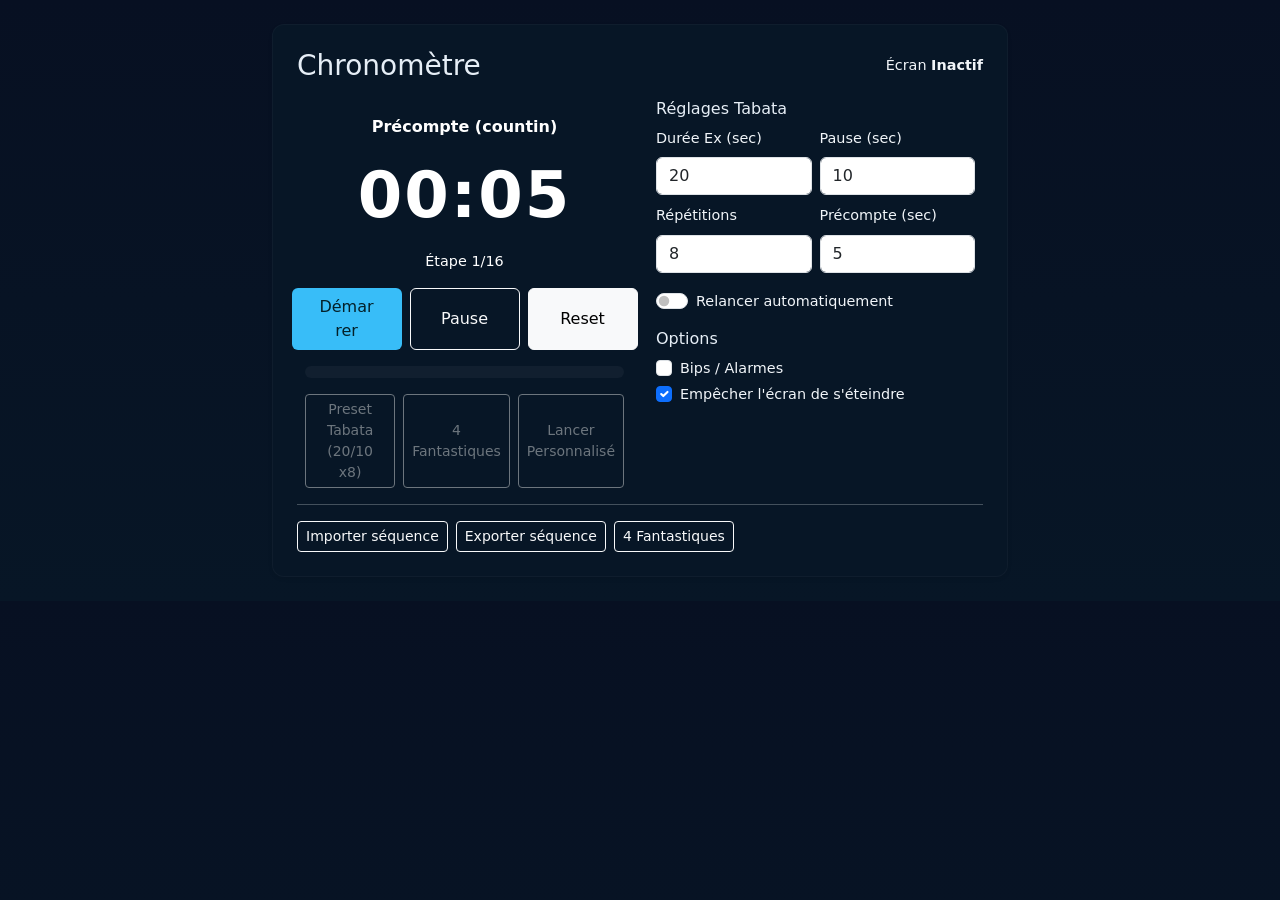
==== index.html @ edee006e "visuel 4 fantastiques - ajout d'un visuel pour le 4 fantastiques - changement bouton activé de base " ====
<!doctype html>
<html lang="fr">
<head>
  <meta charset="utf-8">
  <meta name="viewport" content="width=device-width, initial-scale=1">
  <title>Chronomètre</title>
  <link href="https://cdn.jsdelivr.net/npm/bootstrap@5.3.2/dist/css/bootstrap.min.css" rel="stylesheet">
  <style>
    /* Theme colors: increased contrast for accessibility */
    :root{
      --bg:#071022; /* page background */
      --card:#071626; /* card background (slightly lighter than page) */
      --accent:#38bdf8;
      --muted:#f1f5f9; /* very light muted color for high contrast */
      --text:#e6eef6;
      --border:rgba(255,255,255,0.08);
    }
    body{background:linear-gradient(180deg,#071022 0%,#071626 100%);color:var(--text);font-family:Inter,system-ui,"Segoe UI",Roboto,"Helvetica Neue",Arial}
    .card{background:var(--card);border:1px solid rgba(255,255,255,0.03);border-radius:12px}
    .big-time{font-weight:700;font-size:clamp(2.4rem,5vw,4rem);letter-spacing:2px}
    .sub{color:var(--muted)}
    .btn-accent{background:var(--accent);color:#042028}
    .progress{height:12px;border-radius:8px;background:rgba(255,255,255,0.04)}
    .stage-label{font-weight:700}
    .small-muted{font-size:.9rem;color:var(--muted)}
    .controls .form-control{background:transparent;color:inherit;border-color:var(--border)}
    .toggle-wake{cursor:pointer}
    footer{opacity:.75;font-size:.85rem}

    /* Responsiveness improvements */
    .controls{gap:.5rem}
    /* default button sizing (desktop) */
    .controls .btn{min-width:110px}
    /* Tablet: relax min-width so buttons don't overflow */
    @media (max-width:992px){
      .controls .btn{min-width:90px;padding-left:.5rem;padding-right:.5rem;font-size:.9rem}
      /* slightly smaller big time on tablets */
      .big-time{font-size:3rem}
      .card{padding:1rem}
    }
    @media (max-width:768px){
      /* slightly larger timer on small mobile devices for readability */
      .big-time{font-size:3.5rem}
      .controls{flex-wrap:wrap}
      .controls .btn{flex:1;min-width:0}
      .card{padding:1rem}
    }

    /* Add extra horizontal gap between the two main columns on larger screens */
    @media (min-width:992px){
      .columns-desktop-gap > .col-md-6 { padding-left: 1rem; padding-right: 1rem; }
      /* compensate outer container padding so visual spacing increases without shrinking columns */
      .columns-desktop-gap { margin-left: -0.5rem; margin-right: -0.5rem; }
    }

    /* Make bootstrap's text-muted lighten to match theme */
    .text-muted{color:var(--muted) !important}

  /* Ensure headings are bright on the dark background */
  h1,h2,h3,h4,h5,h6{ color:var(--text); }

  /* Make main display texts explicitly bright for readability */
  #stage, #timeDisplay, #roundInfo { color: #ffffff; }

    /* Small tweaks so input labels and lists are clearer */
    label.form-label{color:var(--muted)}
    ul.small-muted{color:var(--muted);margin-left:1rem}

    /* Add hover effect for control buttons */
    .controls .btn:hover {
      border: 2px solid var(--accent);
    }
  </style>
</head>
<body>
  <div class="container py-4">
    <div class="row justify-content-center">
      <div class="col-lg-8 col-md-10">
        <div class="card p-4 shadow-sm">
          <div class="d-flex justify-content-between align-items-center mb-3">
            <div>
              <h3 class="mb-0">Chronomètre</h3>
            </div>
            <div class="text-end">
              <div class="small-muted">Écran <span id="wakeStatus" class="fw-bold">Inactif</span></div>
            </div>
          </div>

          <div class="row g-3 columns-desktop-gap">
            <div class="col-md-6">
              <div class="text-center py-3">
                <div id="stage" class="stage-label mb-2">Prêt</div>
                <div id="timeDisplay" class="big-time">00:00</div>
                <div class="small-muted mt-2" id="roundInfo">Séquence: —</div>
              </div>

              <div class="d-flex gap-2 justify-content-center mb-3 controls">
                <button id="startBtn" class="btn btn-accent px-4">Démarrer</button>
                <button id="pauseBtn" class="btn btn-outline-light px-3">Pause</button>
                <button id="resetBtn" class="btn btn-light px-3">Reset</button>
              </div>

              <div class="mb-3">
                <div class="progress mb-2"><div id="progressBar" class="progress-bar" role="progressbar" style="width:0%"></div></div>
                <!-- <div class="d-flex justify-content-between small-muted"><div id="progressLeft">—</div><div id="progressRight">—</div></div> -->
              </div>

              <div class="d-flex gap-2 justify-content-center">
                <button id="presetTabata" class="btn btn-outline-secondary btn-sm">Preset Tabata (20/10 x8)</button>
                <button id="preset4F" class="btn btn-outline-secondary btn-sm">4 Fantastiques</button>
                <button id="customSave" class="btn btn-outline-secondary btn-sm">Lancer Personnalisé</button>
              </div>
            </div>

            <div class="col-md-6">
              <div class="mb-3">
                <h6 class="mb-2">Réglages Tabata</h6>
                <div class="row g-2">
                  <div class="col-6">
                    <label class="form-label small-muted">Durée Ex (sec)</label>
                    <input id="tabataWork" type="number" class="form-control" value="20" min="1">
                  </div>
                  <div class="col-6">
                    <label class="form-label small-muted">Pause (sec)</label>
                    <input id="tabataRest" type="number" class="form-control" value="10" min="0">
                  </div>
                  <div class="col-6">
                    <label class="form-label small-muted">Répétitions</label>
                    <input id="tabataRounds" type="number" class="form-control" value="8" min="1">
                  </div>
                  <div class="col-6">
                    <label class="form-label small-muted">Précompte (sec)</label>
                    <input id="countIn" type="number" class="form-control" value="5" min="0">
                  </div>
                </div>
              </div>

              <div class="mb-3">
                <div class="form-check form-switch mb-2">
                  <input class="form-check-input" type="checkbox" id="loop4f">
                  <label class="form-check-label small-muted" for="loop4f">Relancer automatiquement</label>
                </div>
                <!-- <div class="small-muted">Volume alerte</div>
                <input id="volume" type="range" min="0" max="1" step="0.05" value="0.6" class="form-range"> -->
              </div>

              <div class="mb-3">
                <h6 class="mb-2">Options</h6>
                <div class="form-check">
                  <input class="form-check-input" type="checkbox" id="soundOn">
                  <label class="form-check-label small-muted" for="soundOn">Bips / Alarmes</label>
                </div>
                <div class="form-check">
                  <input class="form-check-input" type="checkbox" id="wakeLockToggle" checked>
                  <label class="form-check-label small-muted" for="wakeLockToggle">Empêcher l'écran de s'éteindre</label>
                </div>
              </div>

            </div>
          </div>

          <hr class="border-light opacity-10">
          <div class="d-flex justify-content-between align-items-center">
            <!-- <div class="small-muted">Designed for sport — sobre & efficace</div> -->
            <div class="d-flex gap-2">
              <button id="importBtn" class="btn btn-sm btn-outline-light">Importer séquence</button>
              <input id="importFile" type="file" accept="application/json" style="display:none">
              <button id="exportBtn" class="btn btn-sm btn-outline-light">Exporter séquence</button>
              <button id="navigateBtn" class="btn btn-sm btn-outline-light">4 Fantastiques</button>
            </div>
          </div>
        </div>

      </div>
    </div>
  </div>

  <audio id="beep"></audio>

  <script>
    // --- Utils ---
    const fmt = (s)=>{ const m=Math.floor(s/60); const sec=s%60; return `${String(m).padStart(2,'0')}:${String(sec).padStart(2,'0')}` }

    // --- Elements ---
    const timeDisplay=document.getElementById('timeDisplay');
    const stageEl=document.getElementById('stage');
    const progressBar=document.getElementById('progressBar');
    const progressLeft=document.getElementById('progressLeft');
    const progressRight=document.getElementById('progressRight');
    const roundInfo=document.getElementById('roundInfo');

    const startBtn=document.getElementById('startBtn');
    const pauseBtn=document.getElementById('pauseBtn');
    const resetBtn=document.getElementById('resetBtn');
    const presetTabata=document.getElementById('presetTabata');
    const preset4F=document.getElementById('preset4F');
    const customSave=document.getElementById('customSave');

    const tabataWork=document.getElementById('tabataWork');
    const tabataRest=document.getElementById('tabataRest');
    const tabataRounds=document.getElementById('tabataRounds');
    const countIn=document.getElementById('countIn');
    const loop4f=document.getElementById('loop4f');
    const soundOn=document.getElementById('soundOn');
    const wakeLockToggle=document.getElementById('wakeLockToggle');
    const wakeStatus=document.getElementById('wakeStatus');
    const volume=document.getElementById('volume');
    const exportBtn=document.getElementById('exportBtn');

    const beepEl=document.getElementById('beep');
    beepEl.src = "[data-uri]"; // tiny silent placeholder

    // --- State ---
    let seq = []; // array of {label,duration, type:'work'|'rest'| 'pause'}
    let idx = 0;
    let remaining = 0;
    let running=false;
    let intervalId=null;
    let totalTime=0;
  let elapsed=0;
  let started=false; // becomes true after first start, false after reset/finish

    // Persistence for page reloads
    const STORAGE_KEY = 'chronoState_v1';

    function saveState(){
      try{
        const toSave = { seq, idx, remaining, elapsed, running, started, totalTime, savedAt: Date.now() };
        localStorage.setItem(STORAGE_KEY, JSON.stringify(toSave));
      }catch(e){ console.warn('saveState failed',e); }
    }

    function clearSavedState(){ try{ localStorage.removeItem(STORAGE_KEY); }catch(e){} }

    function restoreState(){
      try{
        const raw = localStorage.getItem(STORAGE_KEY);
        if(!raw) return false;
        const s = JSON.parse(raw);
        if(!s || !Array.isArray(s.seq) || s.seq.length===0) return false;
        seq = s.seq;
        idx = typeof s.idx === 'number' ? s.idx : 0;
        remaining = typeof s.remaining === 'number' ? s.remaining : (seq[0]?seq[0].duration:0);
        elapsed = typeof s.elapsed === 'number' ? s.elapsed : 0;
        totalTime = typeof s.totalTime === 'number' ? s.totalTime : seq.reduce((a,b)=>a+b.duration,0);
        running = !!s.running;
        started = !!s.started;
        updateUI();
        updateControls();
        if(running){
          if(intervalId) clearInterval(intervalId);
          intervalId = setInterval(tick,1000);
          if(wakeLockToggle.checked) requestWake();
        }
        return true;
      }catch(e){ console.warn('restoreState failed',e); return false; }
    }

    // ensure we save before the page unloads
    window.addEventListener('beforeunload', ()=>{ saveState(); });

    // update control button visibility
    function updateControls(){
      const startBtnEl = document.getElementById('startBtn');
      const pauseBtnEl = document.getElementById('pauseBtn');
      const resetBtnEl = document.getElementById('resetBtn');
      if(running){
        // when running show only Pause
        startBtnEl.style.display='none';
        resetBtnEl.style.display='none';
        pauseBtnEl.style.display='inline-block';
        // running -> pause is a neutral outline button
        pauseBtnEl.className = 'btn btn-outline-light px-3';
        pauseBtnEl.textContent = 'Pause';
      } else if(started){
        // paused state (sequence was started) -> show Resume (pauseBtn) and Reset
        startBtnEl.style.display='none';
        resetBtnEl.style.display='inline-block';
        pauseBtnEl.style.display='inline-block';
        // paused -> make the 'Reprendre' button stand out in accent color
        pauseBtnEl.className = 'btn btn-accent px-3';
        pauseBtnEl.textContent = 'Reprendre';
      } else {
        // initial / after reset / finished: show Start only
        startBtnEl.style.display='inline-block';
        resetBtnEl.style.display='none';
        pauseBtnEl.style.display='none';
        pauseBtnEl.textContent = 'Pause';
      }
    }

    // Wake lock state
    let wakeLock = null;
    async function requestWake(){
      try{
        if('wakeLock' in navigator){
          wakeLock = await navigator.wakeLock.request('screen');
          wakeStatus.textContent='Actif';
          wakeLock.addEventListener('release', ()=>{ wakeStatus.textContent='Relâché' });
        } else {
          wakeStatus.textContent='Non supporté';
        }
      }catch(e){ console.warn('WakeLock refused',e); wakeStatus.textContent='Erreur'; }
    }
    async function releaseWake(){ if(wakeLock){ try{ await wakeLock.release(); }catch(e){} wakeLock=null; wakeStatus.textContent='Inactif'; }}

    // Build preset functions
    function buildTabata(){
      const w = Math.max(1,Math.floor(Number(tabataWork.value)||20));
      const r = Math.max(0,Math.floor(Number(tabataRest.value)||10));
      const rounds = Math.max(1,Math.floor(Number(tabataRounds.value)||8));
      const ci = Math.max(0,Math.floor(Number(countIn.value)||5));
      const s=[];
      if(ci>0) s.push({label:'Précompte',duration:ci,type:'countin'});
      for(let i=1;i<=rounds;i++){
        s.push({label:`Exercice ${i}`,duration:w,type:'work'});
        if(i<rounds && r>0) s.push({label:`Pause ${i}`,duration:r,type:'rest'});
      }
      return s;
    }

    function build4Fantastiques(){
      // fixed sequence
      return [
        {label:'Ex 1',duration:30,type:'work'},
        {label:'Pause 1',duration:10,type:'rest'},
        {label:'Ex 2',duration:60,type:'work'},
        {label:'Pause 2',duration:10,type:'rest'},
        {label:'Ex 3',duration:90,type:'work'},
        {label:'Pause 3',duration:10,type:'rest'},
        {label:'Ex 4',duration:120,type:'work'}
      ];
    }

  function loadSequence(s){ seq = s; idx=0; elapsed=0; totalTime = seq.reduce((a,b)=>a+b.duration,0); remaining = seq[0]?seq[0].duration:0; updateUI(); saveState(); }



    function updateUI(){
      const current = seq[idx];
      if(!current){ stageEl.textContent='Prêt'; timeDisplay.textContent='00:00'; progressBar.style.width='0%'; roundInfo.textContent='Séquence: —'; progressLeft.textContent='—'; progressRight.textContent='—'; return }
      stageEl.textContent = `${current.label} (${current.type})`;
      timeDisplay.textContent = fmt(remaining);
      roundInfo.textContent = `Étape ${idx+1}/${seq.length}`;
      const pct = Math.min(100, (elapsed/totalTime)*100 || 0);
      progressBar.style.width = pct+'%';
      progressLeft.textContent = fmt(Math.max(0,totalTime-elapsed-remaining));
      progressRight.textContent = fmt(totalTime-elapsed);
    }

    function tick(){
      if(!running) return;
      if(remaining>0){ remaining--; elapsed++; updateUI(); saveState(); if(soundOn.checked && remaining<=3 && remaining>0) playBeep(remaining); }
      else {
        // end of stage
        playBeep(0);
        idx++;
        if(idx>=seq.length){
          // finished
          running=false; started=false; clearInterval(intervalId); intervalId=null; stageEl.textContent='Terminé'; timeDisplay.textContent='00:00'; progressBar.style.width='100%';
          if(loop4f.checked && seq===build4FantastiquesSeq){ // special loop for 4f
            setTimeout(()=>{ loadSequence(build4FantastiquesSeq); start(); },500);
          } else {
            if(wakeLockToggle.checked) releaseWake();
          }
          clearSavedState();
          updateControls();
          return;
        }
        remaining = seq[idx].duration;
        updateUI();
        saveState();
      }
    }

  function start(){ if(!seq.length) return; if(!running){ running=true; started=true; intervalId = setInterval(tick,1000); if(wakeLockToggle.checked) requestWake(); saveState(); } }
  function pause(){ running=false; if(intervalId){ clearInterval(intervalId); intervalId=null; } saveState(); }
  function reset(){ pause(); started=false; loadSequence(seq); if(wakeLockToggle.checked) releaseWake(); clearSavedState(); }

  // wire control visibility updates
  // call updateControls at the end of these lifecycle functions
  const _start = start;
  start = function(){ _start(); updateControls(); };
  const _pause = pause;
  pause = function(){ _pause(); updateControls(); };
  const _reset = reset;
  reset = function(){ _reset(); updateControls(); };
  const _loadSequence = loadSequence;
  loadSequence = function(s){ _loadSequence(s); updateControls(); };

    function playBeep(n){ if(!soundOn.checked) return; // generate quick oscillator or short beep
      try{
        const ctx = new (window.AudioContext||window.webkitAudioContext)();
        const o = ctx.createOscillator();
        const g = ctx.createGain();
        o.type='sine';
        o.frequency.value = n>0? 880 : 440;
        g.gain.value = Number(volume.value)||0.6;
        o.connect(g); g.connect(ctx.destination);
        o.start(); g.gain.exponentialRampToValueAtTime(0.0001, ctx.currentTime + 0.18);
        o.stop(ctx.currentTime + 0.19);
      }catch(e){ console.warn('Audio API not available',e); }
    }

    // --- Event bindings ---
    startBtn.addEventListener('click', ()=>{ start(); });
    pauseBtn.addEventListener('click', ()=>{ if(running) pause(); else start(); });
    resetBtn.addEventListener('click', ()=>{ reset(); });

    presetTabata.addEventListener('click', ()=>{ loadSequence(buildTabata()); });
    let build4FantastiquesSeq = build4Fantastiques();
    preset4F.addEventListener('click', ()=>{ loadSequence(build4FantastiquesSeq); });
    customSave.addEventListener('click', ()=>{ loadSequence(buildTabata()); start(); });

    exportBtn.addEventListener('click', ()=>{
      if(!seq.length) return alert('Aucune séquence chargée');
      const blob = new Blob([JSON.stringify(seq,null,2)],{type:'application/json'});
      const url = URL.createObjectURL(blob);
      const a=document.createElement('a'); a.href=url; a.download='sequence.json'; a.click(); URL.revokeObjectURL(url);
    });

    // Import sequence button + handler
    const importBtn = document.getElementById('importBtn');
    const importFile = document.getElementById('importFile');

    importBtn.addEventListener('click', ()=>{ importFile.click(); });

    importFile.addEventListener('change', (ev)=>{
      const f = ev.target.files && ev.target.files[0];
      if(!f) return;
      const reader = new FileReader();
      reader.onload = (e)=>{
        try{
          const data = JSON.parse(e.target.result);
          // Basic validation: array of objects with label and duration (number)
          if(!Array.isArray(data)) throw new Error('Le fichier doit contenir un tableau');
          for(const it of data){
            if(typeof it !== 'object' || it === null) throw new Error('Chaque élément doit être un objet');
            if(typeof it.label !== 'string') throw new Error('Chaque étape doit avoir une propriété "label" de type string');
            if(typeof it.duration !== 'number' || !isFinite(it.duration) || it.duration < 0) throw new Error('Chaque étape doit avoir une propriété "duration" (nombre positif)');
            if(it.type && typeof it.type !== 'string') throw new Error('Propriété "type" invalide');
          }
          loadSequence(data);
          alert('Séquence importée avec succès');
        }catch(err){
          console.error(err);
          alert('Erreur lors de l\'import: '+err.message);
        } finally { importFile.value=''; }
      };
      reader.onerror = ()=>{ alert('Impossible de lire le fichier'); importFile.value=''; };
      reader.readAsText(f);
    });

    // wake lock toggle
    wakeLockToggle.addEventListener('change', async ()=>{
      if(wakeLockToggle.checked){ await requestWake(); } else { await releaseWake(); }
    });

    // Page visibility: re-request wake lock if needed
    document.addEventListener('visibilitychange', async ()=>{
      if(document.visibilityState==='visible' && wakeLockToggle.checked && !wakeLock){ await requestWake(); }
    });

    // Navigation button
    const navigateBtn = document.getElementById('navigateBtn');
    navigateBtn.addEventListener('click', ()=>{
      window.location.href = '4fantastiques.html';
    });

    // Initialize default: try to restore previous state, otherwise load tabata preset 20/10 x8
    if(!restoreState()){
      loadSequence(buildTabata());
      updateControls();
    }

    // Load 4F hotkey
    document.addEventListener('keydown',(e)=>{ if(e.key==='4'){ loadSequence(build4FantastiquesSeq); start(); } });

  </script>
  <script src="https://cdn.jsdelivr.net/npm/bootstrap@5.3.2/dist/js/bootstrap.bundle.min.js"></script>
</body>
</html>
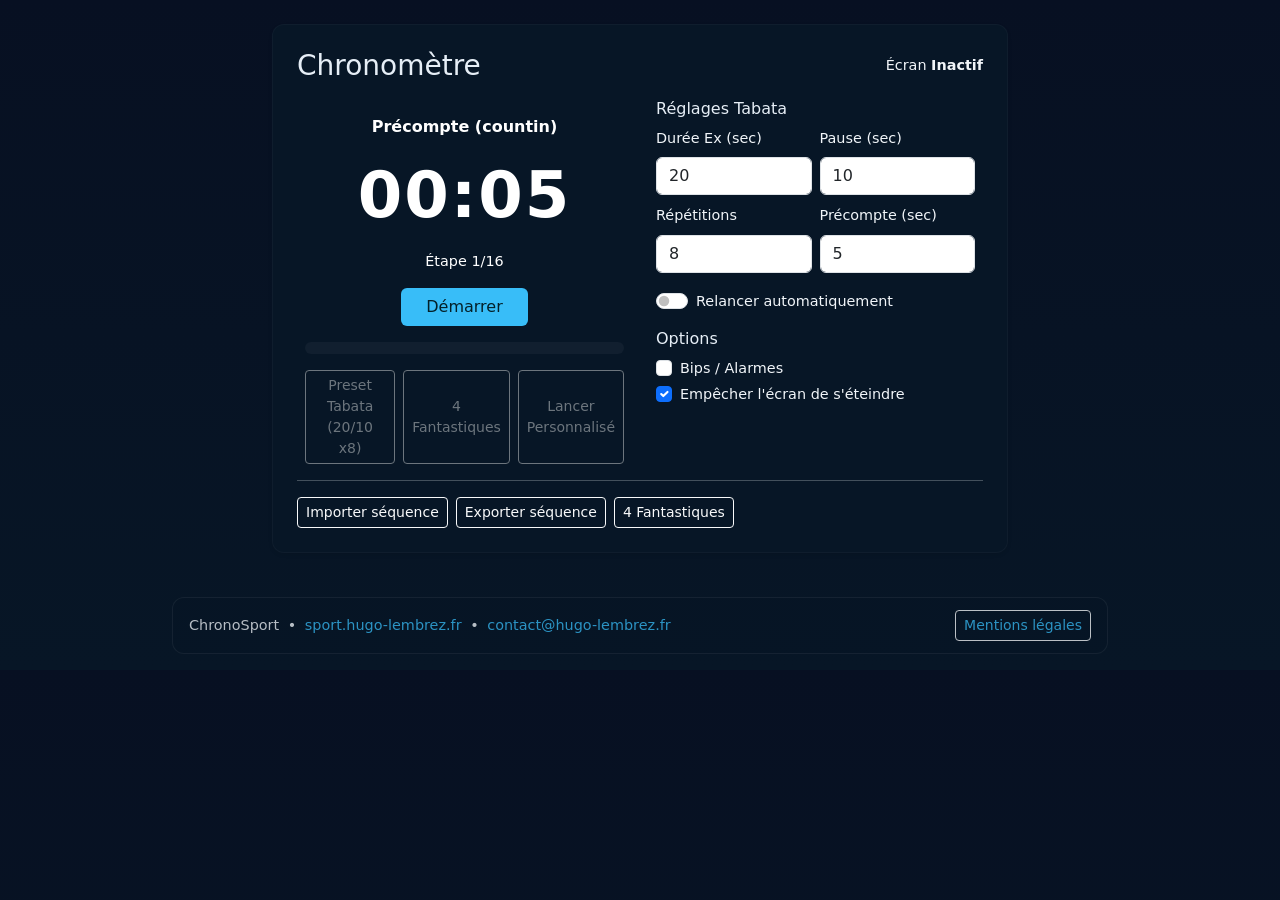
==== commit 5b2cc7c8: "✨ New url + legal page" ====
--- a/index.html
+++ b/index.html
@@ -3,7 +3,8 @@
 <head>
   <meta charset="utf-8">
   <meta name="viewport" content="width=device-width, initial-scale=1">
-  <title>Chronomètre</title>
+  <title>ChronoSport - Chronomètre</title>
+  <meta name="description" content="ChronoSport: minuteur Tabata et 4 Fantastiques, hébergé sur GitHub Pages via sport.hugo-lembrez.fr.">
   <link href="https://cdn.jsdelivr.net/npm/bootstrap@5.3.2/dist/css/bootstrap.min.css" rel="stylesheet">
   <style>
     /* Theme colors: increased contrast for accessibility */
@@ -70,6 +71,22 @@
     .controls .btn:hover {
       border: 2px solid var(--accent);
     }
+
+    .site-footer{
+      max-width: 960px;
+      margin: 1.25rem auto 0;
+      padding: 0 .75rem 1rem;
+    }
+
+    .site-footer .footer-panel{
+      border: 1px solid var(--border);
+      border-radius: 12px;
+      background: rgba(7,22,38,.68);
+      padding: .75rem 1rem;
+    }
+
+    .site-footer a{ color: var(--accent); text-decoration: none; }
+    .site-footer a:hover{ text-decoration: underline; }
   </style>
 </head>
 <body>
@@ -174,6 +191,19 @@
       </div>
     </div>
   </div>
+
+  <footer class="site-footer">
+    <div class="footer-panel d-flex flex-wrap gap-2 justify-content-between align-items-center">
+      <div class="small-muted">
+        <span>ChronoSport</span>
+        <span class="mx-1">•</span>
+        <a href="https://sport.hugo-lembrez.fr/" target="_blank" rel="noopener noreferrer">sport.hugo-lembrez.fr</a>
+        <span class="mx-1">•</span>
+        <a href="mailto:contact@hugo-lembrez.fr">contact@hugo-lembrez.fr</a>
+      </div>
+      <a class="btn btn-sm btn-outline-light" href="mentions-legales.html">Mentions légales</a>
+    </div>
+  </footer>
 
   <audio id="beep"></audio>
 
@@ -338,14 +368,22 @@
 
     function updateUI(){
       const current = seq[idx];
-      if(!current){ stageEl.textContent='Prêt'; timeDisplay.textContent='00:00'; progressBar.style.width='0%'; roundInfo.textContent='Séquence: —'; progressLeft.textContent='—'; progressRight.textContent='—'; return }
+      if(!current){
+        stageEl.textContent='Prêt';
+        timeDisplay.textContent='00:00';
+        progressBar.style.width='0%';
+        roundInfo.textContent='Séquence: —';
+        if(progressLeft) progressLeft.textContent='—';
+        if(progressRight) progressRight.textContent='—';
+        return;
+      }
       stageEl.textContent = `${current.label} (${current.type})`;
       timeDisplay.textContent = fmt(remaining);
       roundInfo.textContent = `Étape ${idx+1}/${seq.length}`;
       const pct = Math.min(100, (elapsed/totalTime)*100 || 0);
       progressBar.style.width = pct+'%';
-      progressLeft.textContent = fmt(Math.max(0,totalTime-elapsed-remaining));
-      progressRight.textContent = fmt(totalTime-elapsed);
+      if(progressLeft) progressLeft.textContent = fmt(Math.max(0,totalTime-elapsed-remaining));
+      if(progressRight) progressRight.textContent = fmt(totalTime-elapsed);
     }
 
     function tick(){
@@ -395,7 +433,7 @@
         const g = ctx.createGain();
         o.type='sine';
         o.frequency.value = n>0? 880 : 440;
-        g.gain.value = Number(volume.value)||0.6;
+        g.gain.value = volume ? (Number(volume.value)||0.6) : 0.6;
         o.connect(g); g.connect(ctx.destination);
         o.start(); g.gain.exponentialRampToValueAtTime(0.0001, ctx.currentTime + 0.18);
         o.stop(ctx.currentTime + 0.19);
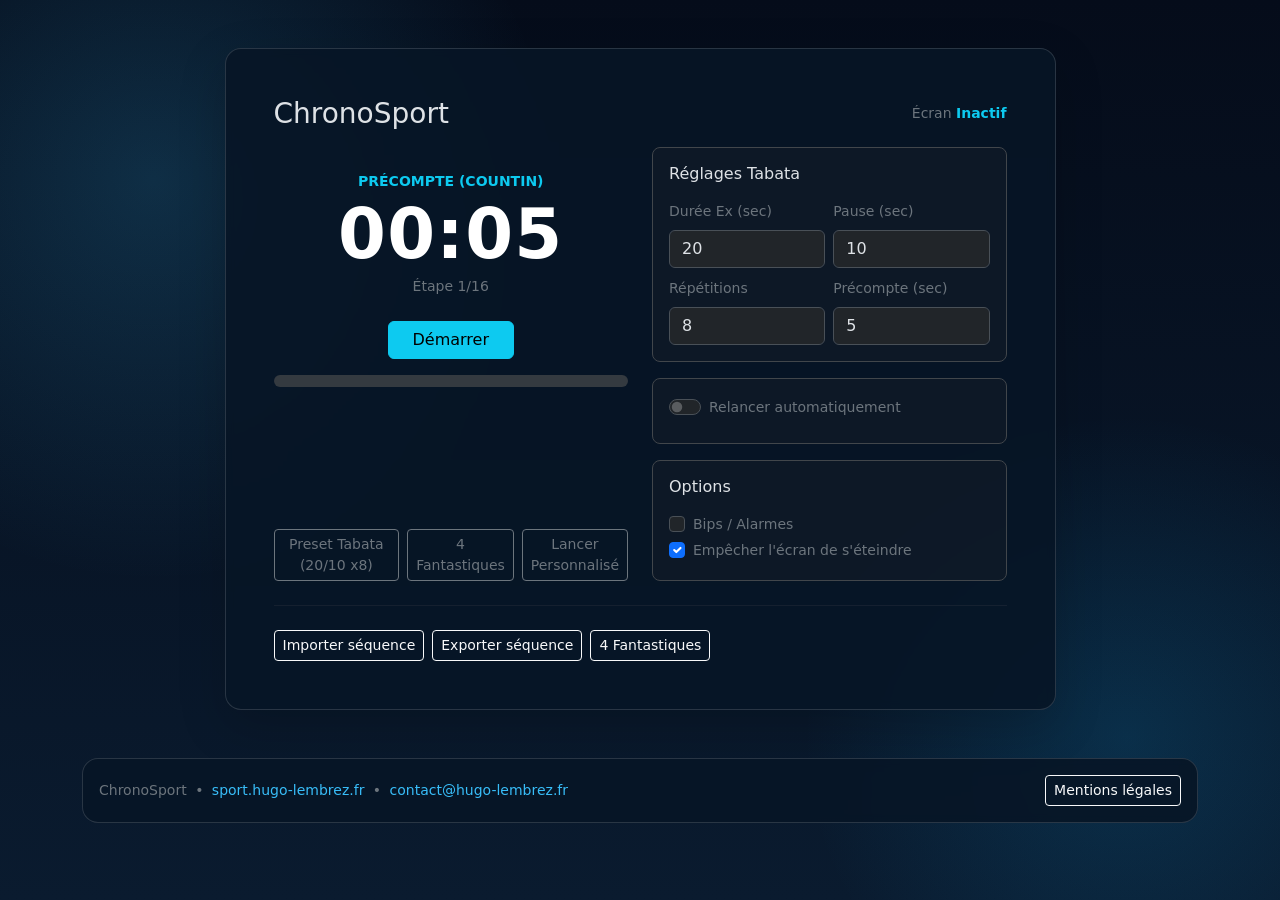
==== commit 48c6828d: "💄 Add bootstrap" ====
--- a/index.html
+++ b/index.html
@@ -1,5 +1,5 @@
 <!doctype html>
-<html lang="fr">
+<html lang="fr" data-bs-theme="dark">
 <head>
   <meta charset="utf-8">
   <meta name="viewport" content="width=device-width, initial-scale=1">
@@ -7,122 +7,81 @@
   <meta name="description" content="ChronoSport: minuteur Tabata et 4 Fantastiques, hébergé sur GitHub Pages via sport.hugo-lembrez.fr.">
   <link href="https://cdn.jsdelivr.net/npm/bootstrap@5.3.2/dist/css/bootstrap.min.css" rel="stylesheet">
   <style>
-    /* Theme colors: increased contrast for accessibility */
-    :root{
-      --bg:#071022; /* page background */
-      --card:#071626; /* card background (slightly lighter than page) */
-      --accent:#38bdf8;
-      --muted:#f1f5f9; /* very light muted color for high contrast */
-      --text:#e6eef6;
-      --border:rgba(255,255,255,0.08);
-    }
-    body{background:linear-gradient(180deg,#071022 0%,#071626 100%);color:var(--text);font-family:Inter,system-ui,"Segoe UI",Roboto,"Helvetica Neue",Arial}
-    .card{background:var(--card);border:1px solid rgba(255,255,255,0.03);border-radius:12px}
-    .big-time{font-weight:700;font-size:clamp(2.4rem,5vw,4rem);letter-spacing:2px}
-    .sub{color:var(--muted)}
-    .btn-accent{background:var(--accent);color:#042028}
-    .progress{height:12px;border-radius:8px;background:rgba(255,255,255,0.04)}
-    .stage-label{font-weight:700}
-    .small-muted{font-size:.9rem;color:var(--muted)}
-    .controls .form-control{background:transparent;color:inherit;border-color:var(--border)}
-    .toggle-wake{cursor:pointer}
-    footer{opacity:.75;font-size:.85rem}
-
-    /* Responsiveness improvements */
-    .controls{gap:.5rem}
-    /* default button sizing (desktop) */
-    .controls .btn{min-width:110px}
-    /* Tablet: relax min-width so buttons don't overflow */
-    @media (max-width:992px){
-      .controls .btn{min-width:90px;padding-left:.5rem;padding-right:.5rem;font-size:.9rem}
-      /* slightly smaller big time on tablets */
-      .big-time{font-size:3rem}
-      .card{padding:1rem}
-    }
-    @media (max-width:768px){
-      /* slightly larger timer on small mobile devices for readability */
-      .big-time{font-size:3.5rem}
-      .controls{flex-wrap:wrap}
-      .controls .btn{flex:1;min-width:0}
-      .card{padding:1rem}
-    }
-
-    /* Add extra horizontal gap between the two main columns on larger screens */
-    @media (min-width:992px){
-      .columns-desktop-gap > .col-md-6 { padding-left: 1rem; padding-right: 1rem; }
-      /* compensate outer container padding so visual spacing increases without shrinking columns */
-      .columns-desktop-gap { margin-left: -0.5rem; margin-right: -0.5rem; }
-    }
-
-    /* Make bootstrap's text-muted lighten to match theme */
-    .text-muted{color:var(--muted) !important}
-
-  /* Ensure headings are bright on the dark background */
-  h1,h2,h3,h4,h5,h6{ color:var(--text); }
-
-  /* Make main display texts explicitly bright for readability */
-  #stage, #timeDisplay, #roundInfo { color: #ffffff; }
-
-    /* Small tweaks so input labels and lists are clearer */
-    label.form-label{color:var(--muted)}
-    ul.small-muted{color:var(--muted);margin-left:1rem}
-
-    /* Add hover effect for control buttons */
-    .controls .btn:hover {
-      border: 2px solid var(--accent);
-    }
-
-    .site-footer{
-      max-width: 960px;
-      margin: 1.25rem auto 0;
-      padding: 0 .75rem 1rem;
-    }
-
-    .site-footer .footer-panel{
-      border: 1px solid var(--border);
-      border-radius: 12px;
-      background: rgba(7,22,38,.68);
-      padding: .75rem 1rem;
-    }
-
-    .site-footer a{ color: var(--accent); text-decoration: none; }
-    .site-footer a:hover{ text-decoration: underline; }
+    :root {
+      --cs-accent: #38bdf8;
+      --cs-border: rgba(255,255,255,.14);
+    }
+
+    body {
+      margin: 0;
+      min-height: 100vh;
+      background:
+        radial-gradient(circle at 12% 20%, rgba(56,189,248,.18), transparent 30%),
+        radial-gradient(circle at 88% 82%, rgba(14,165,233,.16), transparent 24%),
+        linear-gradient(180deg, #050c1a 0%, #0a1b2f 100%);
+    }
+
+    .app-surface {
+      background: rgba(7, 22, 38, 0.9);
+      border: 1px solid var(--cs-border);
+      backdrop-filter: blur(4px);
+    }
+
+    .timer-display {
+      font-weight: 700;
+      font-size: clamp(2.5rem, 6vw, 4.3rem);
+      letter-spacing: .08rem;
+      line-height: 1;
+    }
+
+    #progressBar {
+      background: linear-gradient(90deg, #0ea5e9 0%, #38bdf8 100%);
+    }
+
+    .footer-link {
+      color: var(--cs-accent);
+      text-decoration: none;
+    }
+
+    .footer-link:hover {
+      text-decoration: underline;
+    }
   </style>
 </head>
 <body>
-  <div class="container py-4">
+  <div class="container py-4 py-md-5">
     <div class="row justify-content-center">
-      <div class="col-lg-8 col-md-10">
-        <div class="card p-4 shadow-sm">
+      <div class="col-lg-10 col-xl-9">
+        <div class="app-surface rounded-4 shadow-lg p-3 p-md-4 p-lg-5">
           <div class="d-flex justify-content-between align-items-center mb-3">
             <div>
-              <h3 class="mb-0">Chronomètre</h3>
+              <h1 class="h3 mb-0">ChronoSport</h1>
             </div>
             <div class="text-end">
-              <div class="small-muted">Écran <span id="wakeStatus" class="fw-bold">Inactif</span></div>
+              <div class="small text-secondary">Écran <span id="wakeStatus" class="fw-semibold text-info">Inactif</span></div>
             </div>
           </div>
 
-          <div class="row g-3 columns-desktop-gap">
-            <div class="col-md-6">
-              <div class="text-center py-3">
-                <div id="stage" class="stage-label mb-2">Prêt</div>
-                <div id="timeDisplay" class="big-time">00:00</div>
-                <div class="small-muted mt-2" id="roundInfo">Séquence: —</div>
-              </div>
-
-              <div class="d-flex gap-2 justify-content-center mb-3 controls">
-                <button id="startBtn" class="btn btn-accent px-4">Démarrer</button>
+          <div class="row g-4">
+            <div class="col-md-6 d-flex flex-column">
+              <div class="text-center py-3 py-md-4">
+                <div id="stage" class="fw-semibold text-uppercase small text-info mb-2">Prêt</div>
+                <div id="timeDisplay" class="timer-display text-white">00:00</div>
+                <div class="small text-secondary mt-2" id="roundInfo">Séquence: —</div>
+              </div>
+
+              <div class="d-flex flex-wrap gap-2 justify-content-center mb-3">
+                <button id="startBtn" class="btn btn-info px-4">Démarrer</button>
                 <button id="pauseBtn" class="btn btn-outline-light px-3">Pause</button>
                 <button id="resetBtn" class="btn btn-light px-3">Reset</button>
               </div>
 
               <div class="mb-3">
-                <div class="progress mb-2"><div id="progressBar" class="progress-bar" role="progressbar" style="width:0%"></div></div>
+                <div class="progress mb-2" style="height: 12px;"><div id="progressBar" class="progress-bar" role="progressbar" style="width:0%"></div></div>
                 <!-- <div class="d-flex justify-content-between small-muted"><div id="progressLeft">—</div><div id="progressRight">—</div></div> -->
               </div>
 
-              <div class="d-flex gap-2 justify-content-center">
+              <div class="d-grid gap-2 d-md-flex justify-content-md-center mt-auto">
                 <button id="presetTabata" class="btn btn-outline-secondary btn-sm">Preset Tabata (20/10 x8)</button>
                 <button id="preset4F" class="btn btn-outline-secondary btn-sm">4 Fantastiques</button>
                 <button id="customSave" class="btn btn-outline-secondary btn-sm">Lancer Personnalisé</button>
@@ -130,56 +89,55 @@
             </div>
 
             <div class="col-md-6">
-              <div class="mb-3">
-                <h6 class="mb-2">Réglages Tabata</h6>
+              <div class="p-3 rounded-3 border border-secondary-subtle bg-dark bg-opacity-25 mb-3">
+                <h2 class="h6 mb-3">Réglages Tabata</h2>
                 <div class="row g-2">
                   <div class="col-6">
-                    <label class="form-label small-muted">Durée Ex (sec)</label>
+                    <label class="form-label small text-secondary">Durée Ex (sec)</label>
                     <input id="tabataWork" type="number" class="form-control" value="20" min="1">
                   </div>
                   <div class="col-6">
-                    <label class="form-label small-muted">Pause (sec)</label>
+                    <label class="form-label small text-secondary">Pause (sec)</label>
                     <input id="tabataRest" type="number" class="form-control" value="10" min="0">
                   </div>
                   <div class="col-6">
-                    <label class="form-label small-muted">Répétitions</label>
+                    <label class="form-label small text-secondary">Répétitions</label>
                     <input id="tabataRounds" type="number" class="form-control" value="8" min="1">
                   </div>
                   <div class="col-6">
-                    <label class="form-label small-muted">Précompte (sec)</label>
+                    <label class="form-label small text-secondary">Précompte (sec)</label>
                     <input id="countIn" type="number" class="form-control" value="5" min="0">
                   </div>
                 </div>
               </div>
 
-              <div class="mb-3">
+              <div class="p-3 rounded-3 border border-secondary-subtle bg-dark bg-opacity-25 mb-3">
                 <div class="form-check form-switch mb-2">
                   <input class="form-check-input" type="checkbox" id="loop4f">
-                  <label class="form-check-label small-muted" for="loop4f">Relancer automatiquement</label>
+                  <label class="form-check-label small text-secondary" for="loop4f">Relancer automatiquement</label>
                 </div>
                 <!-- <div class="small-muted">Volume alerte</div>
                 <input id="volume" type="range" min="0" max="1" step="0.05" value="0.6" class="form-range"> -->
               </div>
 
-              <div class="mb-3">
-                <h6 class="mb-2">Options</h6>
+              <div class="p-3 rounded-3 border border-secondary-subtle bg-dark bg-opacity-25">
+                <h2 class="h6 mb-3">Options</h2>
                 <div class="form-check">
                   <input class="form-check-input" type="checkbox" id="soundOn">
-                  <label class="form-check-label small-muted" for="soundOn">Bips / Alarmes</label>
+                  <label class="form-check-label small text-secondary" for="soundOn">Bips / Alarmes</label>
                 </div>
                 <div class="form-check">
                   <input class="form-check-input" type="checkbox" id="wakeLockToggle" checked>
-                  <label class="form-check-label small-muted" for="wakeLockToggle">Empêcher l'écran de s'éteindre</label>
+                  <label class="form-check-label small text-secondary" for="wakeLockToggle">Empêcher l'écran de s'éteindre</label>
                 </div>
               </div>
 
             </div>
           </div>
 
-          <hr class="border-light opacity-10">
+          <hr class="my-4 border-secondary-subtle">
           <div class="d-flex justify-content-between align-items-center">
-            <!-- <div class="small-muted">Designed for sport — sobre & efficace</div> -->
-            <div class="d-flex gap-2">
+            <div class="d-flex gap-2 flex-wrap">
               <button id="importBtn" class="btn btn-sm btn-outline-light">Importer séquence</button>
               <input id="importFile" type="file" accept="application/json" style="display:none">
               <button id="exportBtn" class="btn btn-sm btn-outline-light">Exporter séquence</button>
@@ -192,14 +150,14 @@
     </div>
   </div>
 
-  <footer class="site-footer">
-    <div class="footer-panel d-flex flex-wrap gap-2 justify-content-between align-items-center">
-      <div class="small-muted">
+  <footer class="container pb-4">
+    <div class="app-surface rounded-4 px-3 py-3 d-flex flex-wrap gap-2 justify-content-between align-items-center">
+      <div class="small text-secondary">
         <span>ChronoSport</span>
         <span class="mx-1">•</span>
-        <a href="https://sport.hugo-lembrez.fr/" target="_blank" rel="noopener noreferrer">sport.hugo-lembrez.fr</a>
+        <a class="footer-link" href="https://sport.hugo-lembrez.fr/" target="_blank" rel="noopener noreferrer">sport.hugo-lembrez.fr</a>
         <span class="mx-1">•</span>
-        <a href="mailto:contact@hugo-lembrez.fr">contact@hugo-lembrez.fr</a>
+        <a class="footer-link" href="mailto:contact@hugo-lembrez.fr">contact@hugo-lembrez.fr</a>
       </div>
       <a class="btn btn-sm btn-outline-light" href="mentions-legales.html">Mentions légales</a>
     </div>
@@ -308,7 +266,7 @@
         resetBtnEl.style.display='inline-block';
         pauseBtnEl.style.display='inline-block';
         // paused -> make the 'Reprendre' button stand out in accent color
-        pauseBtnEl.className = 'btn btn-accent px-3';
+        pauseBtnEl.className = 'btn btn-info px-3';
         pauseBtnEl.textContent = 'Reprendre';
       } else {
         // initial / after reset / finished: show Start only
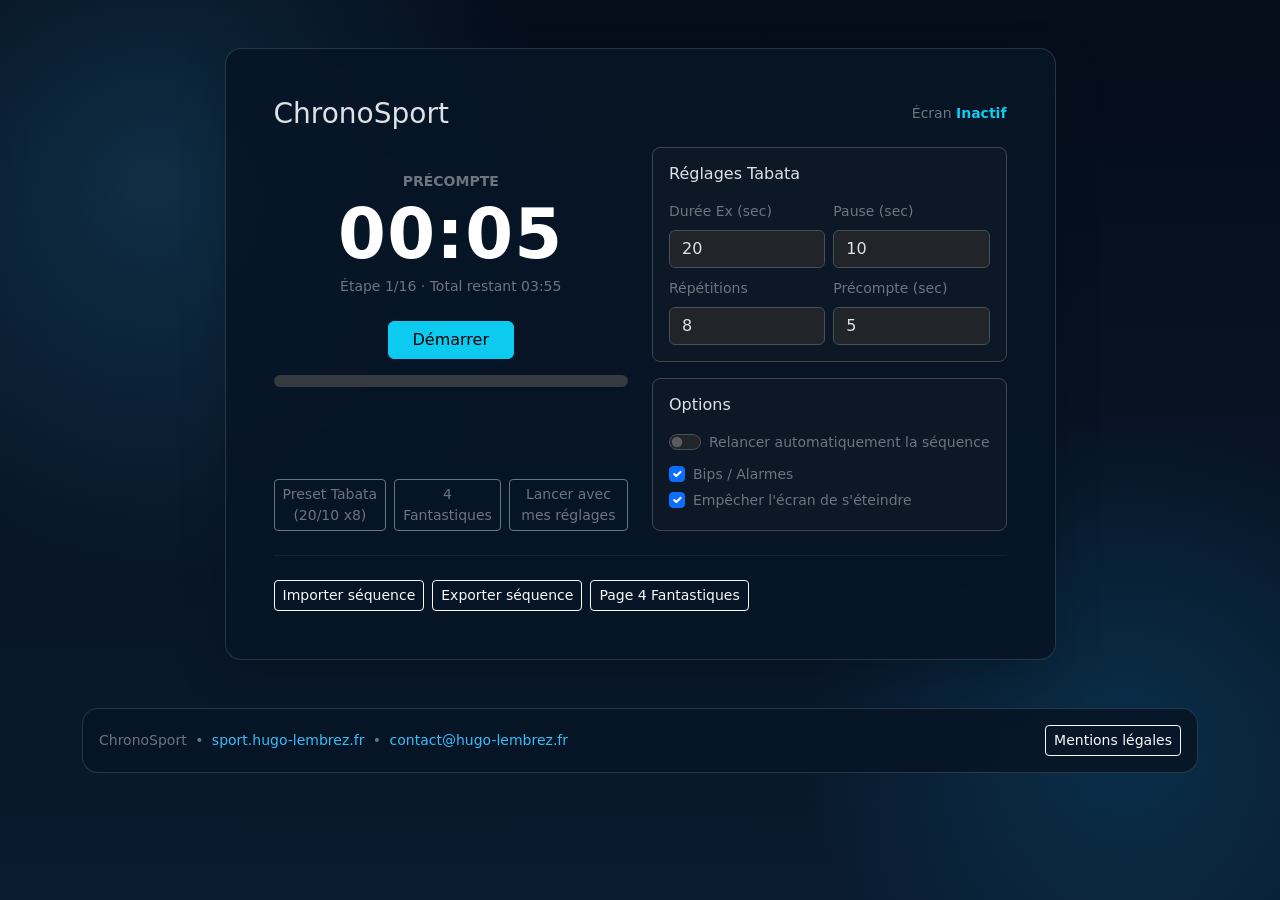
==== commit a696fb6f: "♻️ Timestamp-based timer engine + refresh-proof state - Shared engine in assets/chrono.js and shared" ====
--- a/index.html
+++ b/index.html
@@ -4,87 +4,46 @@
   <meta charset="utf-8">
   <meta name="viewport" content="width=device-width, initial-scale=1">
   <title>ChronoSport - Chronomètre</title>
+  <link rel="icon" href="data:image/svg+xml,%3Csvg xmlns='http://www.w3.org/2000/svg' viewBox='0 0 100 100'%3E%3Cdefs%3E%3ClinearGradient id='g' x1='0' y1='0' x2='1' y2='1'%3E%3Cstop offset='0%25' stop-color='%231a2a6c'/%3E%3Cstop offset='100%25' stop-color='%236b0f3b'/%3E%3C/linearGradient%3E%3C/defs%3E%3Ccircle cx='50' cy='50' r='50' fill='url(%23g)'/%3E%3Ctext x='50' y='70' font-size='50' text-anchor='middle'%3E⏰%3C/text%3E%3C/svg%3E">
   <meta name="description" content="ChronoSport: minuteur Tabata et 4 Fantastiques, hébergé sur GitHub Pages via sport.hugo-lembrez.fr.">
-  <link href="https://cdn.jsdelivr.net/npm/bootstrap@5.3.2/dist/css/bootstrap.min.css" rel="stylesheet">
-  <style>
-    :root {
-      --cs-accent: #38bdf8;
-      --cs-border: rgba(255,255,255,.14);
-    }
-
-    body {
-      margin: 0;
-      min-height: 100vh;
-      background:
-        radial-gradient(circle at 12% 20%, rgba(56,189,248,.18), transparent 30%),
-        radial-gradient(circle at 88% 82%, rgba(14,165,233,.16), transparent 24%),
-        linear-gradient(180deg, #050c1a 0%, #0a1b2f 100%);
-    }
-
-    .app-surface {
-      background: rgba(7, 22, 38, 0.9);
-      border: 1px solid var(--cs-border);
-      backdrop-filter: blur(4px);
-    }
-
-    .timer-display {
-      font-weight: 700;
-      font-size: clamp(2.5rem, 6vw, 4.3rem);
-      letter-spacing: .08rem;
-      line-height: 1;
-    }
-
-    #progressBar {
-      background: linear-gradient(90deg, #0ea5e9 0%, #38bdf8 100%);
-    }
-
-    .footer-link {
-      color: var(--cs-accent);
-      text-decoration: none;
-    }
-
-    .footer-link:hover {
-      text-decoration: underline;
-    }
-  </style>
+  <link href="https://cdn.jsdelivr.net/npm/bootstrap@5.3.2/dist/css/bootstrap.min.css" rel="stylesheet" integrity="sha384-T3c6CoIi6uLrA9TneNEoa7RxnatzjcDSCmG1MXxSR1GAsXEV/Dwwykc2MPK8M2HN" crossorigin="anonymous">
+  <link href="assets/style.css" rel="stylesheet">
 </head>
 <body>
   <div class="container py-4 py-md-5">
     <div class="row justify-content-center">
       <div class="col-lg-10 col-xl-9">
-        <div class="app-surface rounded-4 shadow-lg p-3 p-md-4 p-lg-5">
+        <main class="app-surface rounded-4 shadow-lg p-3 p-md-4 p-lg-5">
           <div class="d-flex justify-content-between align-items-center mb-3">
-            <div>
-              <h1 class="h3 mb-0">ChronoSport</h1>
-            </div>
-            <div class="text-end">
-              <div class="small text-secondary">Écran <span id="wakeStatus" class="fw-semibold text-info">Inactif</span></div>
-            </div>
+            <h1 class="h3 mb-0">ChronoSport</h1>
+            <div class="small text-secondary">Écran <span id="wakeStatus" class="fw-semibold text-info">Inactif</span></div>
           </div>
 
           <div class="row g-4">
             <div class="col-md-6 d-flex flex-column">
               <div class="text-center py-3 py-md-4">
-                <div id="stage" class="fw-semibold text-uppercase small text-info mb-2">Prêt</div>
+                <div id="stage" class="fw-semibold text-uppercase small text-info mb-2" aria-live="polite">Prêt</div>
                 <div id="timeDisplay" class="timer-display text-white">00:00</div>
-                <div class="small text-secondary mt-2" id="roundInfo">Séquence: —</div>
+                <div class="small text-secondary mt-2" id="roundInfo">Séquence : —</div>
+                <div id="soundHint" class="small text-warning mt-2" hidden>🔇 Touchez l'écran pour réactiver les bips</div>
               </div>
 
               <div class="d-flex flex-wrap gap-2 justify-content-center mb-3">
                 <button id="startBtn" class="btn btn-info px-4">Démarrer</button>
-                <button id="pauseBtn" class="btn btn-outline-light px-3">Pause</button>
-                <button id="resetBtn" class="btn btn-light px-3">Reset</button>
+                <button id="pauseBtn" class="btn btn-outline-light px-3" hidden>Pause</button>
+                <button id="resetBtn" class="btn btn-light px-3" hidden>Reset</button>
               </div>
 
               <div class="mb-3">
-                <div class="progress mb-2" style="height: 12px;"><div id="progressBar" class="progress-bar" role="progressbar" style="width:0%"></div></div>
-                <!-- <div class="d-flex justify-content-between small-muted"><div id="progressLeft">—</div><div id="progressRight">—</div></div> -->
+                <div class="progress mb-2" style="height: 12px;">
+                  <div id="progressBar" class="progress-bar" role="progressbar" aria-label="Progression de la séquence" aria-valuemin="0" aria-valuemax="100" aria-valuenow="0" style="width:0%"></div>
+                </div>
               </div>
 
               <div class="d-grid gap-2 d-md-flex justify-content-md-center mt-auto">
                 <button id="presetTabata" class="btn btn-outline-secondary btn-sm">Preset Tabata (20/10 x8)</button>
                 <button id="preset4F" class="btn btn-outline-secondary btn-sm">4 Fantastiques</button>
-                <button id="customSave" class="btn btn-outline-secondary btn-sm">Lancer Personnalisé</button>
+                <button id="customStart" class="btn btn-outline-secondary btn-sm">Lancer avec mes réglages</button>
               </div>
             </div>
 
@@ -93,37 +52,32 @@
                 <h2 class="h6 mb-3">Réglages Tabata</h2>
                 <div class="row g-2">
                   <div class="col-6">
-                    <label class="form-label small text-secondary">Durée Ex (sec)</label>
-                    <input id="tabataWork" type="number" class="form-control" value="20" min="1">
-                  </div>
-                  <div class="col-6">
-                    <label class="form-label small text-secondary">Pause (sec)</label>
-                    <input id="tabataRest" type="number" class="form-control" value="10" min="0">
-                  </div>
-                  <div class="col-6">
-                    <label class="form-label small text-secondary">Répétitions</label>
-                    <input id="tabataRounds" type="number" class="form-control" value="8" min="1">
-                  </div>
-                  <div class="col-6">
-                    <label class="form-label small text-secondary">Précompte (sec)</label>
-                    <input id="countIn" type="number" class="form-control" value="5" min="0">
-                  </div>
-                </div>
-              </div>
-
-              <div class="p-3 rounded-3 border border-secondary-subtle bg-dark bg-opacity-25 mb-3">
-                <div class="form-check form-switch mb-2">
-                  <input class="form-check-input" type="checkbox" id="loop4f">
-                  <label class="form-check-label small text-secondary" for="loop4f">Relancer automatiquement</label>
-                </div>
-                <!-- <div class="small-muted">Volume alerte</div>
-                <input id="volume" type="range" min="0" max="1" step="0.05" value="0.6" class="form-range"> -->
+                    <label for="tabataWork" class="form-label small text-secondary">Durée Ex (sec)</label>
+                    <input id="tabataWork" type="number" inputmode="numeric" class="form-control" value="20" min="1">
+                  </div>
+                  <div class="col-6">
+                    <label for="tabataRest" class="form-label small text-secondary">Pause (sec)</label>
+                    <input id="tabataRest" type="number" inputmode="numeric" class="form-control" value="10" min="0">
+                  </div>
+                  <div class="col-6">
+                    <label for="tabataRounds" class="form-label small text-secondary">Répétitions</label>
+                    <input id="tabataRounds" type="number" inputmode="numeric" class="form-control" value="8" min="1">
+                  </div>
+                  <div class="col-6">
+                    <label for="countIn" class="form-label small text-secondary">Précompte (sec)</label>
+                    <input id="countIn" type="number" inputmode="numeric" class="form-control" value="5" min="0">
+                  </div>
+                </div>
               </div>
 
               <div class="p-3 rounded-3 border border-secondary-subtle bg-dark bg-opacity-25">
                 <h2 class="h6 mb-3">Options</h2>
+                <div class="form-check form-switch mb-2">
+                  <input class="form-check-input" type="checkbox" id="loopToggle">
+                  <label class="form-check-label small text-secondary" for="loopToggle">Relancer automatiquement la séquence</label>
+                </div>
                 <div class="form-check">
-                  <input class="form-check-input" type="checkbox" id="soundOn">
+                  <input class="form-check-input" type="checkbox" id="soundOn" checked>
                   <label class="form-check-label small text-secondary" for="soundOn">Bips / Alarmes</label>
                 </div>
                 <div class="form-check">
@@ -131,21 +85,17 @@
                   <label class="form-check-label small text-secondary" for="wakeLockToggle">Empêcher l'écran de s'éteindre</label>
                 </div>
               </div>
-
             </div>
           </div>
 
           <hr class="my-4 border-secondary-subtle">
-          <div class="d-flex justify-content-between align-items-center">
-            <div class="d-flex gap-2 flex-wrap">
-              <button id="importBtn" class="btn btn-sm btn-outline-light">Importer séquence</button>
-              <input id="importFile" type="file" accept="application/json" style="display:none">
-              <button id="exportBtn" class="btn btn-sm btn-outline-light">Exporter séquence</button>
-              <button id="navigateBtn" class="btn btn-sm btn-outline-light">4 Fantastiques</button>
-            </div>
+          <div class="d-flex gap-2 flex-wrap">
+            <button id="importBtn" class="btn btn-sm btn-outline-light">Importer séquence</button>
+            <input id="importFile" type="file" accept="application/json,.json" hidden>
+            <button id="exportBtn" class="btn btn-sm btn-outline-light">Exporter séquence</button>
+            <a href="4fantastiques.html" class="btn btn-sm btn-outline-light">Page 4 Fantastiques</a>
           </div>
-        </div>
-
+        </main>
       </div>
     </div>
   </div>
@@ -163,316 +113,170 @@
     </div>
   </footer>
 
-  <audio id="beep"></audio>
-
+  <script src="assets/chrono.js"></script>
   <script>
-    // --- Utils ---
-    const fmt = (s)=>{ const m=Math.floor(s/60); const sec=s%60; return `${String(m).padStart(2,'0')}:${String(sec).padStart(2,'0')}` }
+    'use strict';
+    const $ = (id) => document.getElementById(id);
 
     // --- Elements ---
-    const timeDisplay=document.getElementById('timeDisplay');
-    const stageEl=document.getElementById('stage');
-    const progressBar=document.getElementById('progressBar');
-    const progressLeft=document.getElementById('progressLeft');
-    const progressRight=document.getElementById('progressRight');
-    const roundInfo=document.getElementById('roundInfo');
-
-    const startBtn=document.getElementById('startBtn');
-    const pauseBtn=document.getElementById('pauseBtn');
-    const resetBtn=document.getElementById('resetBtn');
-    const presetTabata=document.getElementById('presetTabata');
-    const preset4F=document.getElementById('preset4F');
-    const customSave=document.getElementById('customSave');
-
-    const tabataWork=document.getElementById('tabataWork');
-    const tabataRest=document.getElementById('tabataRest');
-    const tabataRounds=document.getElementById('tabataRounds');
-    const countIn=document.getElementById('countIn');
-    const loop4f=document.getElementById('loop4f');
-    const soundOn=document.getElementById('soundOn');
-    const wakeLockToggle=document.getElementById('wakeLockToggle');
-    const wakeStatus=document.getElementById('wakeStatus');
-    const volume=document.getElementById('volume');
-    const exportBtn=document.getElementById('exportBtn');
-
-    const beepEl=document.getElementById('beep');
-    beepEl.src = "[data-uri]"; // tiny silent placeholder
-
-    // --- State ---
-    let seq = []; // array of {label,duration, type:'work'|'rest'| 'pause'}
-    let idx = 0;
-    let remaining = 0;
-    let running=false;
-    let intervalId=null;
-    let totalTime=0;
-  let elapsed=0;
-  let started=false; // becomes true after first start, false after reset/finish
-
-    // Persistence for page reloads
-    const STORAGE_KEY = 'chronoState_v1';
-
-    function saveState(){
-      try{
-        const toSave = { seq, idx, remaining, elapsed, running, started, totalTime, savedAt: Date.now() };
-        localStorage.setItem(STORAGE_KEY, JSON.stringify(toSave));
-      }catch(e){ console.warn('saveState failed',e); }
-    }
-
-    function clearSavedState(){ try{ localStorage.removeItem(STORAGE_KEY); }catch(e){} }
-
-    function restoreState(){
-      try{
-        const raw = localStorage.getItem(STORAGE_KEY);
-        if(!raw) return false;
-        const s = JSON.parse(raw);
-        if(!s || !Array.isArray(s.seq) || s.seq.length===0) return false;
-        seq = s.seq;
-        idx = typeof s.idx === 'number' ? s.idx : 0;
-        remaining = typeof s.remaining === 'number' ? s.remaining : (seq[0]?seq[0].duration:0);
-        elapsed = typeof s.elapsed === 'number' ? s.elapsed : 0;
-        totalTime = typeof s.totalTime === 'number' ? s.totalTime : seq.reduce((a,b)=>a+b.duration,0);
-        running = !!s.running;
-        started = !!s.started;
-        updateUI();
-        updateControls();
-        if(running){
-          if(intervalId) clearInterval(intervalId);
-          intervalId = setInterval(tick,1000);
-          if(wakeLockToggle.checked) requestWake();
-        }
-        return true;
-      }catch(e){ console.warn('restoreState failed',e); return false; }
-    }
-
-    // ensure we save before the page unloads
-    window.addEventListener('beforeunload', ()=>{ saveState(); });
-
-    // update control button visibility
-    function updateControls(){
-      const startBtnEl = document.getElementById('startBtn');
-      const pauseBtnEl = document.getElementById('pauseBtn');
-      const resetBtnEl = document.getElementById('resetBtn');
-      if(running){
-        // when running show only Pause
-        startBtnEl.style.display='none';
-        resetBtnEl.style.display='none';
-        pauseBtnEl.style.display='inline-block';
-        // running -> pause is a neutral outline button
-        pauseBtnEl.className = 'btn btn-outline-light px-3';
-        pauseBtnEl.textContent = 'Pause';
-      } else if(started){
-        // paused state (sequence was started) -> show Resume (pauseBtn) and Reset
-        startBtnEl.style.display='none';
-        resetBtnEl.style.display='inline-block';
-        pauseBtnEl.style.display='inline-block';
-        // paused -> make the 'Reprendre' button stand out in accent color
-        pauseBtnEl.className = 'btn btn-info px-3';
-        pauseBtnEl.textContent = 'Reprendre';
-      } else {
-        // initial / after reset / finished: show Start only
-        startBtnEl.style.display='inline-block';
-        resetBtnEl.style.display='none';
-        pauseBtnEl.style.display='none';
-        pauseBtnEl.textContent = 'Pause';
-      }
-    }
-
-    // Wake lock state
-    let wakeLock = null;
-    async function requestWake(){
-      try{
-        if('wakeLock' in navigator){
-          wakeLock = await navigator.wakeLock.request('screen');
-          wakeStatus.textContent='Actif';
-          wakeLock.addEventListener('release', ()=>{ wakeStatus.textContent='Relâché' });
-        } else {
-          wakeStatus.textContent='Non supporté';
-        }
-      }catch(e){ console.warn('WakeLock refused',e); wakeStatus.textContent='Erreur'; }
-    }
-    async function releaseWake(){ if(wakeLock){ try{ await wakeLock.release(); }catch(e){} wakeLock=null; wakeStatus.textContent='Inactif'; }}
-
-    // Build preset functions
+    const el = { stage: $('stage'), time: $('timeDisplay'), progress: $('progressBar'), baseTitle: document.title };
+    const controls = { startBtn: $('startBtn'), pauseBtn: $('pauseBtn'), resetBtn: $('resetBtn') };
+    const roundInfo = $('roundInfo');
+    const inputs = { tabataWork: $('tabataWork'), tabataRest: $('tabataRest'), tabataRounds: $('tabataRounds'), countIn: $('countIn') };
+    const loopToggle = $('loopToggle');
+    const soundOn = $('soundOn');
+    const wakeLockToggle = $('wakeLockToggle');
+
+    // --- Réglages persistés ---
+    const SETTINGS_KEY = 'chronoSport:settings:v1';
+    const TABATA_DEFAULTS = { tabataWork: 20, tabataRest: 10, tabataRounds: 8, countIn: 5 };
+
+    function loadSettings(){
+      const s = Chrono.storage.get(SETTINGS_KEY) || {};
+      for (const k in inputs) if (Number.isFinite(s[k])) inputs[k].value = s[k];
+      if (typeof s.loop === 'boolean') loopToggle.checked = s.loop;
+      if (typeof s.sound === 'boolean') soundOn.checked = s.sound;
+      if (typeof s.wakeLock === 'boolean') wakeLockToggle.checked = s.wakeLock;
+    }
+    function saveSettings(){
+      const s = { loop: loopToggle.checked, sound: soundOn.checked, wakeLock: wakeLockToggle.checked };
+      for (const k in inputs) s[k] = Number(inputs[k].value);
+      Chrono.storage.set(SETTINGS_KEY, s);
+    }
+
+    // --- Séquences ---
+    const intVal = (input, min, fallback) => Math.max(min, Math.floor(Number(input.value) || fallback));
+
     function buildTabata(){
-      const w = Math.max(1,Math.floor(Number(tabataWork.value)||20));
-      const r = Math.max(0,Math.floor(Number(tabataRest.value)||10));
-      const rounds = Math.max(1,Math.floor(Number(tabataRounds.value)||8));
-      const ci = Math.max(0,Math.floor(Number(countIn.value)||5));
-      const s=[];
-      if(ci>0) s.push({label:'Précompte',duration:ci,type:'countin'});
-      for(let i=1;i<=rounds;i++){
-        s.push({label:`Exercice ${i}`,duration:w,type:'work'});
-        if(i<rounds && r>0) s.push({label:`Pause ${i}`,duration:r,type:'rest'});
+      const w = intVal(inputs.tabataWork, 1, 20);
+      const r = intVal(inputs.tabataRest, 0, 10);
+      const rounds = intVal(inputs.tabataRounds, 1, 8);
+      const ci = Math.max(0, Math.floor(Number(inputs.countIn.value) || 0));
+      const s = [];
+      if (ci > 0) s.push({ label: 'Précompte', duration: ci, type: 'countin' });
+      for (let i = 1; i <= rounds; i++) {
+        s.push({ label: `Exercice ${i}`, duration: w, type: 'work' });
+        if (i < rounds && r > 0) s.push({ label: `Pause ${i}`, duration: r, type: 'rest' });
       }
       return s;
     }
 
     function build4Fantastiques(){
-      // fixed sequence
       return [
-        {label:'Ex 1',duration:30,type:'work'},
-        {label:'Pause 1',duration:10,type:'rest'},
-        {label:'Ex 2',duration:60,type:'work'},
-        {label:'Pause 2',duration:10,type:'rest'},
-        {label:'Ex 3',duration:90,type:'work'},
-        {label:'Pause 3',duration:10,type:'rest'},
-        {label:'Ex 4',duration:120,type:'work'}
+        { label: 'Ex 1', duration: 30, type: 'work' },
+        { label: 'Pause 1', duration: 10, type: 'rest' },
+        { label: 'Ex 2', duration: 60, type: 'work' },
+        { label: 'Pause 2', duration: 10, type: 'rest' },
+        { label: 'Ex 3', duration: 90, type: 'work' },
+        { label: 'Pause 3', duration: 10, type: 'rest' },
+        { label: 'Ex 4', duration: 120, type: 'work' }
       ];
     }
 
-  function loadSequence(s){ seq = s; idx=0; elapsed=0; totalTime = seq.reduce((a,b)=>a+b.duration,0); remaining = seq[0]?seq[0].duration:0; updateUI(); saveState(); }
-
-
-
-    function updateUI(){
-      const current = seq[idx];
-      if(!current){
-        stageEl.textContent='Prêt';
-        timeDisplay.textContent='00:00';
-        progressBar.style.width='0%';
-        roundInfo.textContent='Séquence: —';
-        if(progressLeft) progressLeft.textContent='—';
-        if(progressRight) progressRight.textContent='—';
-        return;
+    // --- Minuteur ---
+    const beep = (high) => { if (soundOn.checked) Chrono.audio.beep(high); };
+
+    function syncWake(snap){
+      if (snap.running && wakeLockToggle.checked) Chrono.wake.acquire();
+      else Chrono.wake.release();
+    }
+
+    const timer = Chrono.createTimer({
+      storageKey: 'chronoSport:index:v2',
+      hooks: {
+        render(snap){
+          Chrono.renderCommon(snap, el);
+          roundInfo.textContent = snap.finished
+            ? `Séquence terminée · ${Chrono.fmt(snap.totalSec)}`
+            : `Étape ${snap.idx + 1}/${snap.seq.length} · Total restant ${Chrono.fmt(snap.totalLeftSec)}`;
+        },
+        state(snap){ Chrono.renderControls(snap, controls); syncWake(snap); updateSoundHint(); },
+        step(){ beep(false); },
+        countdown(){ beep(true); },
+        finish(){ beep(false); }
       }
-      stageEl.textContent = `${current.label} (${current.type})`;
-      timeDisplay.textContent = fmt(remaining);
-      roundInfo.textContent = `Étape ${idx+1}/${seq.length}`;
-      const pct = Math.min(100, (elapsed/totalTime)*100 || 0);
-      progressBar.style.width = pct+'%';
-      if(progressLeft) progressLeft.textContent = fmt(Math.max(0,totalTime-elapsed-remaining));
-      if(progressRight) progressRight.textContent = fmt(totalTime-elapsed);
-    }
-
-    function tick(){
-      if(!running) return;
-      if(remaining>0){ remaining--; elapsed++; updateUI(); saveState(); if(soundOn.checked && remaining<=3 && remaining>0) playBeep(remaining); }
-      else {
-        // end of stage
-        playBeep(0);
-        idx++;
-        if(idx>=seq.length){
-          // finished
-          running=false; started=false; clearInterval(intervalId); intervalId=null; stageEl.textContent='Terminé'; timeDisplay.textContent='00:00'; progressBar.style.width='100%';
-          if(loop4f.checked && seq===build4FantastiquesSeq){ // special loop for 4f
-            setTimeout(()=>{ loadSequence(build4FantastiquesSeq); start(); },500);
-          } else {
-            if(wakeLockToggle.checked) releaseWake();
-          }
-          clearSavedState();
-          updateControls();
-          return;
-        }
-        remaining = seq[idx].duration;
-        updateUI();
-        saveState();
-      }
-    }
-
-  function start(){ if(!seq.length) return; if(!running){ running=true; started=true; intervalId = setInterval(tick,1000); if(wakeLockToggle.checked) requestWake(); saveState(); } }
-  function pause(){ running=false; if(intervalId){ clearInterval(intervalId); intervalId=null; } saveState(); }
-  function reset(){ pause(); started=false; loadSequence(seq); if(wakeLockToggle.checked) releaseWake(); clearSavedState(); }
-
-  // wire control visibility updates
-  // call updateControls at the end of these lifecycle functions
-  const _start = start;
-  start = function(){ _start(); updateControls(); };
-  const _pause = pause;
-  pause = function(){ _pause(); updateControls(); };
-  const _reset = reset;
-  reset = function(){ _reset(); updateControls(); };
-  const _loadSequence = loadSequence;
-  loadSequence = function(s){ _loadSequence(s); updateControls(); };
-
-    function playBeep(n){ if(!soundOn.checked) return; // generate quick oscillator or short beep
-      try{
-        const ctx = new (window.AudioContext||window.webkitAudioContext)();
-        const o = ctx.createOscillator();
-        const g = ctx.createGain();
-        o.type='sine';
-        o.frequency.value = n>0? 880 : 440;
-        g.gain.value = volume ? (Number(volume.value)||0.6) : 0.6;
-        o.connect(g); g.connect(ctx.destination);
-        o.start(); g.gain.exponentialRampToValueAtTime(0.0001, ctx.currentTime + 0.18);
-        o.stop(ctx.currentTime + 0.19);
-      }catch(e){ console.warn('Audio API not available',e); }
+    });
+
+    const updateSoundHint = Chrono.bindSoundHint($('soundHint'), () => soundOn.checked && timer.snapshot().running);
+    Chrono.wake.onChange((status) => { $('wakeStatus').textContent = status; });
+
+    // Évite d'écraser par mégarde une séquence en cours.
+    function confirmReplace(){
+      const snap = timer.snapshot();
+      return !snap.started || snap.finished || confirm('Une séquence est en cours. La remplacer ?');
     }
 
     // --- Event bindings ---
-    startBtn.addEventListener('click', ()=>{ start(); });
-    pauseBtn.addEventListener('click', ()=>{ if(running) pause(); else start(); });
-    resetBtn.addEventListener('click', ()=>{ reset(); });
-
-    presetTabata.addEventListener('click', ()=>{ loadSequence(buildTabata()); });
-    let build4FantastiquesSeq = build4Fantastiques();
-    preset4F.addEventListener('click', ()=>{ loadSequence(build4FantastiquesSeq); });
-    customSave.addEventListener('click', ()=>{ loadSequence(buildTabata()); start(); });
-
-    exportBtn.addEventListener('click', ()=>{
-      if(!seq.length) return alert('Aucune séquence chargée');
-      const blob = new Blob([JSON.stringify(seq,null,2)],{type:'application/json'});
+    controls.startBtn.addEventListener('click', () => timer.start());
+    controls.pauseBtn.addEventListener('click', () => timer.pause());
+    controls.resetBtn.addEventListener('click', () => timer.reset());
+
+    $('presetTabata').addEventListener('click', () => {
+      if (!confirmReplace()) return;
+      for (const k in inputs) inputs[k].value = TABATA_DEFAULTS[k];
+      saveSettings();
+      timer.load(buildTabata(), { preset: 'tabata' });
+    });
+    $('preset4F').addEventListener('click', () => {
+      if (!confirmReplace()) return;
+      timer.load(build4Fantastiques(), { preset: '4f' });
+    });
+    $('customStart').addEventListener('click', () => {
+      if (!confirmReplace()) return;
+      timer.load(buildTabata(), { preset: 'custom' });
+      timer.start();
+    });
+
+    for (const k in inputs) inputs[k].addEventListener('change', saveSettings);
+    loopToggle.addEventListener('change', () => { saveSettings(); timer.setLoop(loopToggle.checked); });
+    soundOn.addEventListener('change', () => { saveSettings(); updateSoundHint(); });
+    wakeLockToggle.addEventListener('change', () => { saveSettings(); syncWake(timer.snapshot()); });
+
+    $('exportBtn').addEventListener('click', () => {
+      const seq = timer.seq;
+      if (!seq.length) return alert('Aucune séquence chargée');
+      const blob = new Blob([JSON.stringify(seq, null, 2)], { type: 'application/json' });
       const url = URL.createObjectURL(blob);
-      const a=document.createElement('a'); a.href=url; a.download='sequence.json'; a.click(); URL.revokeObjectURL(url);
-    });
-
-    // Import sequence button + handler
-    const importBtn = document.getElementById('importBtn');
-    const importFile = document.getElementById('importFile');
-
-    importBtn.addEventListener('click', ()=>{ importFile.click(); });
-
-    importFile.addEventListener('change', (ev)=>{
+      const a = document.createElement('a');
+      a.href = url; a.download = 'sequence.json';
+      document.body.appendChild(a); a.click(); a.remove();
+      setTimeout(() => URL.revokeObjectURL(url), 1000);
+    });
+
+    const importFile = $('importFile');
+    $('importBtn').addEventListener('click', () => importFile.click());
+    importFile.addEventListener('change', (ev) => {
       const f = ev.target.files && ev.target.files[0];
-      if(!f) return;
+      if (!f) return;
       const reader = new FileReader();
-      reader.onload = (e)=>{
-        try{
-          const data = JSON.parse(e.target.result);
-          // Basic validation: array of objects with label and duration (number)
-          if(!Array.isArray(data)) throw new Error('Le fichier doit contenir un tableau');
-          for(const it of data){
-            if(typeof it !== 'object' || it === null) throw new Error('Chaque élément doit être un objet');
-            if(typeof it.label !== 'string') throw new Error('Chaque étape doit avoir une propriété "label" de type string');
-            if(typeof it.duration !== 'number' || !isFinite(it.duration) || it.duration < 0) throw new Error('Chaque étape doit avoir une propriété "duration" (nombre positif)');
-            if(it.type && typeof it.type !== 'string') throw new Error('Propriété "type" invalide');
-          }
-          loadSequence(data);
+      reader.onload = (e) => {
+        try {
+          const data = Chrono.validateSeq(JSON.parse(e.target.result));
+          if (!confirmReplace()) return;
+          timer.load(data, { preset: 'import' });
           alert('Séquence importée avec succès');
-        }catch(err){
+        } catch (err) {
           console.error(err);
-          alert('Erreur lors de l\'import: '+err.message);
-        } finally { importFile.value=''; }
+          alert('Erreur lors de l\'import : ' + err.message);
+        } finally { importFile.value = ''; }
       };
-      reader.onerror = ()=>{ alert('Impossible de lire le fichier'); importFile.value=''; };
+      reader.onerror = () => { alert('Impossible de lire le fichier'); importFile.value = ''; };
       reader.readAsText(f);
     });
 
-    // wake lock toggle
-    wakeLockToggle.addEventListener('change', async ()=>{
-      if(wakeLockToggle.checked){ await requestWake(); } else { await releaseWake(); }
-    });
-
-    // Page visibility: re-request wake lock if needed
-    document.addEventListener('visibilitychange', async ()=>{
-      if(document.visibilityState==='visible' && wakeLockToggle.checked && !wakeLock){ await requestWake(); }
-    });
-
-    // Navigation button
-    const navigateBtn = document.getElementById('navigateBtn');
-    navigateBtn.addEventListener('click', ()=>{
-      window.location.href = '4fantastiques.html';
-    });
-
-    // Initialize default: try to restore previous state, otherwise load tabata preset 20/10 x8
-    if(!restoreState()){
-      loadSequence(buildTabata());
-      updateControls();
-    }
-
-    // Load 4F hotkey
-    document.addEventListener('keydown',(e)=>{ if(e.key==='4'){ loadSequence(build4FantastiquesSeq); start(); } });
-
+    // Raccourci : touche 4 = lancer les 4 Fantastiques (ignoré pendant la saisie)
+    document.addEventListener('keydown', (e) => {
+      if (e.key !== '4' || e.repeat || e.ctrlKey || e.metaKey || e.altKey) return;
+      if (e.target.closest && e.target.closest('input, textarea, select, [contenteditable]')) return;
+      if (!confirmReplace()) return;
+      timer.load(build4Fantastiques(), { preset: '4f' });
+      timer.start();
+    });
+
+    // --- Init : restaure l'état (même en cours de séance), sinon preset Tabata ---
+    loadSettings();
+    if (!timer.restore()) timer.load(buildTabata(), { preset: 'tabata' });
+    timer.setLoop(loopToggle.checked);
   </script>
-  <script src="https://cdn.jsdelivr.net/npm/bootstrap@5.3.2/dist/js/bootstrap.bundle.min.js"></script>
 </body>
 </html>
--- a/assets/style.css
+++ b/assets/style.css
@@ -0,0 +1,59 @@
+:root {
+  --cs-accent: #38bdf8;
+  --cs-border: rgba(255,255,255,.14);
+}
+
+body {
+  margin: 0;
+  min-height: 100vh;
+  background:
+    radial-gradient(circle at 12% 20%, rgba(56,189,248,.18), transparent 30%),
+    radial-gradient(circle at 88% 82%, rgba(14,165,233,.16), transparent 24%),
+    linear-gradient(180deg, #050c1a 0%, #0a1b2f 100%);
+}
+
+.app-surface {
+  background: rgba(7, 22, 38, 0.9);
+  border: 1px solid var(--cs-border);
+  backdrop-filter: blur(4px);
+}
+
+.timer-display {
+  font-weight: 700;
+  font-size: clamp(2.5rem, 6vw, 4.3rem);
+  letter-spacing: .08rem;
+  line-height: 1;
+  font-variant-numeric: tabular-nums;
+}
+
+#progressBar {
+  background: linear-gradient(90deg, #0ea5e9 0%, #38bdf8 100%);
+  transition: width .2s linear;
+}
+
+.footer-link,
+.link-accent {
+  color: var(--cs-accent);
+}
+
+.footer-link {
+  text-decoration: none;
+}
+
+.footer-link:hover {
+  text-decoration: underline;
+}
+
+/* Grille d'avancement (4 Fantastiques) : 4 colonnes = 4 parties */
+.overview-grid { display: grid; grid-template-columns: repeat(4, auto); gap: 8px; justify-content: center; justify-items: center; }
+.overview-cell { width: 44px; height: 44px; background: rgba(255,255,255,0.02); border: 1px solid var(--cs-border); border-radius: 8px; padding: 4px; display: flex; align-items: center; justify-content: center; }
+.overview-cell .status { font-size: 2.4rem; line-height: 1; }
+
+@media (max-width: 420px) {
+  .overview-cell { width: 40px; height: 40px; padding: 3px; border-radius: 6px; }
+  .overview-grid { gap: 6px; }
+}
+
+@media (min-width: 421px) and (max-width: 768px) {
+  .overview-cell { width: 46px; height: 46px; }
+}
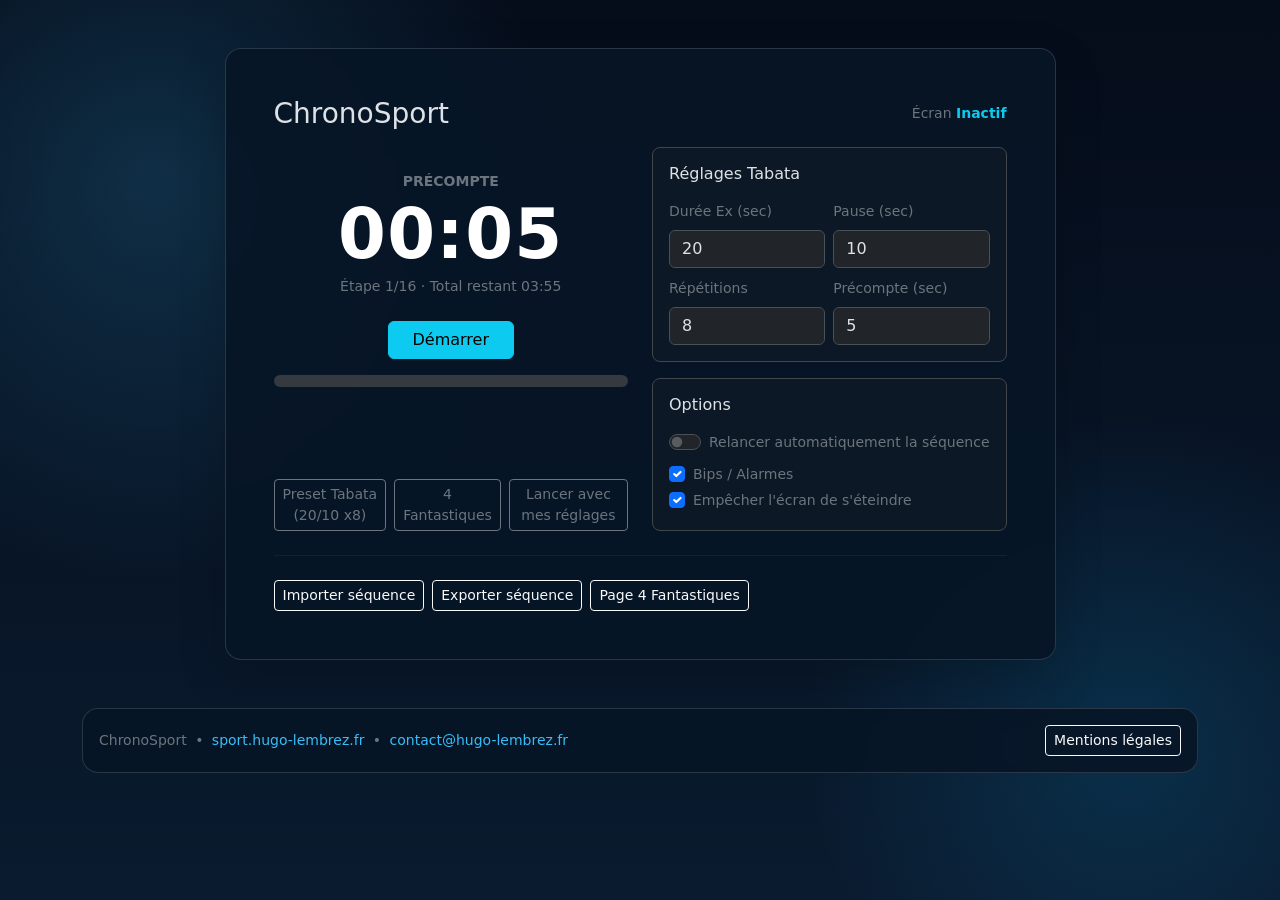
==== commit add25639: "🔒 Add Content Security Policy - Move inline scripts to assets/index.js and assets/4fantastiques.js -" ====
--- a/index.html
+++ b/index.html
@@ -2,11 +2,12 @@
 <html lang="fr" data-bs-theme="dark">
 <head>
   <meta charset="utf-8">
+  <meta http-equiv="Content-Security-Policy" content="default-src 'self'; script-src 'self'; style-src 'self'; img-src 'self' data:; object-src 'none'; base-uri 'self'; form-action 'none'; upgrade-insecure-requests">
   <meta name="viewport" content="width=device-width, initial-scale=1">
   <title>ChronoSport - Chronomètre</title>
   <link rel="icon" href="data:image/svg+xml,%3Csvg xmlns='http://www.w3.org/2000/svg' viewBox='0 0 100 100'%3E%3Cdefs%3E%3ClinearGradient id='g' x1='0' y1='0' x2='1' y2='1'%3E%3Cstop offset='0%25' stop-color='%231a2a6c'/%3E%3Cstop offset='100%25' stop-color='%236b0f3b'/%3E%3C/linearGradient%3E%3C/defs%3E%3Ccircle cx='50' cy='50' r='50' fill='url(%23g)'/%3E%3Ctext x='50' y='70' font-size='50' text-anchor='middle'%3E⏰%3C/text%3E%3C/svg%3E">
   <meta name="description" content="ChronoSport: minuteur Tabata et 4 Fantastiques, hébergé sur GitHub Pages via sport.hugo-lembrez.fr.">
-  <link href="https://cdn.jsdelivr.net/npm/bootstrap@5.3.2/dist/css/bootstrap.min.css" rel="stylesheet" integrity="sha384-T3c6CoIi6uLrA9TneNEoa7RxnatzjcDSCmG1MXxSR1GAsXEV/Dwwykc2MPK8M2HN" crossorigin="anonymous">
+  <link href="assets/vendor/bootstrap.min.css" rel="stylesheet">
   <link href="assets/style.css" rel="stylesheet">
 </head>
 <body>
@@ -35,8 +36,8 @@
               </div>
 
               <div class="mb-3">
-                <div class="progress mb-2" style="height: 12px;">
-                  <div id="progressBar" class="progress-bar" role="progressbar" aria-label="Progression de la séquence" aria-valuemin="0" aria-valuemax="100" aria-valuenow="0" style="width:0%"></div>
+                <div class="progress mb-2">
+                  <div id="progressBar" class="progress-bar" role="progressbar" aria-label="Progression de la séquence" aria-valuemin="0" aria-valuemax="100" aria-valuenow="0"></div>
                 </div>
               </div>
 
@@ -114,169 +115,6 @@
   </footer>
 
   <script src="assets/chrono.js"></script>
-  <script>
-    'use strict';
-    const $ = (id) => document.getElementById(id);
-
-    // --- Elements ---
-    const el = { stage: $('stage'), time: $('timeDisplay'), progress: $('progressBar'), baseTitle: document.title };
-    const controls = { startBtn: $('startBtn'), pauseBtn: $('pauseBtn'), resetBtn: $('resetBtn') };
-    const roundInfo = $('roundInfo');
-    const inputs = { tabataWork: $('tabataWork'), tabataRest: $('tabataRest'), tabataRounds: $('tabataRounds'), countIn: $('countIn') };
-    const loopToggle = $('loopToggle');
-    const soundOn = $('soundOn');
-    const wakeLockToggle = $('wakeLockToggle');
-
-    // --- Réglages persistés ---
-    const SETTINGS_KEY = 'chronoSport:settings:v1';
-    const TABATA_DEFAULTS = { tabataWork: 20, tabataRest: 10, tabataRounds: 8, countIn: 5 };
-
-    function loadSettings(){
-      const s = Chrono.storage.get(SETTINGS_KEY) || {};
-      for (const k in inputs) if (Number.isFinite(s[k])) inputs[k].value = s[k];
-      if (typeof s.loop === 'boolean') loopToggle.checked = s.loop;
-      if (typeof s.sound === 'boolean') soundOn.checked = s.sound;
-      if (typeof s.wakeLock === 'boolean') wakeLockToggle.checked = s.wakeLock;
-    }
-    function saveSettings(){
-      const s = { loop: loopToggle.checked, sound: soundOn.checked, wakeLock: wakeLockToggle.checked };
-      for (const k in inputs) s[k] = Number(inputs[k].value);
-      Chrono.storage.set(SETTINGS_KEY, s);
-    }
-
-    // --- Séquences ---
-    const intVal = (input, min, fallback) => Math.max(min, Math.floor(Number(input.value) || fallback));
-
-    function buildTabata(){
-      const w = intVal(inputs.tabataWork, 1, 20);
-      const r = intVal(inputs.tabataRest, 0, 10);
-      const rounds = intVal(inputs.tabataRounds, 1, 8);
-      const ci = Math.max(0, Math.floor(Number(inputs.countIn.value) || 0));
-      const s = [];
-      if (ci > 0) s.push({ label: 'Précompte', duration: ci, type: 'countin' });
-      for (let i = 1; i <= rounds; i++) {
-        s.push({ label: `Exercice ${i}`, duration: w, type: 'work' });
-        if (i < rounds && r > 0) s.push({ label: `Pause ${i}`, duration: r, type: 'rest' });
-      }
-      return s;
-    }
-
-    function build4Fantastiques(){
-      return [
-        { label: 'Ex 1', duration: 30, type: 'work' },
-        { label: 'Pause 1', duration: 10, type: 'rest' },
-        { label: 'Ex 2', duration: 60, type: 'work' },
-        { label: 'Pause 2', duration: 10, type: 'rest' },
-        { label: 'Ex 3', duration: 90, type: 'work' },
-        { label: 'Pause 3', duration: 10, type: 'rest' },
-        { label: 'Ex 4', duration: 120, type: 'work' }
-      ];
-    }
-
-    // --- Minuteur ---
-    const beep = (high) => { if (soundOn.checked) Chrono.audio.beep(high); };
-
-    function syncWake(snap){
-      if (snap.running && wakeLockToggle.checked) Chrono.wake.acquire();
-      else Chrono.wake.release();
-    }
-
-    const timer = Chrono.createTimer({
-      storageKey: 'chronoSport:index:v2',
-      hooks: {
-        render(snap){
-          Chrono.renderCommon(snap, el);
-          roundInfo.textContent = snap.finished
-            ? `Séquence terminée · ${Chrono.fmt(snap.totalSec)}`
-            : `Étape ${snap.idx + 1}/${snap.seq.length} · Total restant ${Chrono.fmt(snap.totalLeftSec)}`;
-        },
-        state(snap){ Chrono.renderControls(snap, controls); syncWake(snap); updateSoundHint(); },
-        step(){ beep(false); },
-        countdown(){ beep(true); },
-        finish(){ beep(false); }
-      }
-    });
-
-    const updateSoundHint = Chrono.bindSoundHint($('soundHint'), () => soundOn.checked && timer.snapshot().running);
-    Chrono.wake.onChange((status) => { $('wakeStatus').textContent = status; });
-
-    // Évite d'écraser par mégarde une séquence en cours.
-    function confirmReplace(){
-      const snap = timer.snapshot();
-      return !snap.started || snap.finished || confirm('Une séquence est en cours. La remplacer ?');
-    }
-
-    // --- Event bindings ---
-    controls.startBtn.addEventListener('click', () => timer.start());
-    controls.pauseBtn.addEventListener('click', () => timer.pause());
-    controls.resetBtn.addEventListener('click', () => timer.reset());
-
-    $('presetTabata').addEventListener('click', () => {
-      if (!confirmReplace()) return;
-      for (const k in inputs) inputs[k].value = TABATA_DEFAULTS[k];
-      saveSettings();
-      timer.load(buildTabata(), { preset: 'tabata' });
-    });
-    $('preset4F').addEventListener('click', () => {
-      if (!confirmReplace()) return;
-      timer.load(build4Fantastiques(), { preset: '4f' });
-    });
-    $('customStart').addEventListener('click', () => {
-      if (!confirmReplace()) return;
-      timer.load(buildTabata(), { preset: 'custom' });
-      timer.start();
-    });
-
-    for (const k in inputs) inputs[k].addEventListener('change', saveSettings);
-    loopToggle.addEventListener('change', () => { saveSettings(); timer.setLoop(loopToggle.checked); });
-    soundOn.addEventListener('change', () => { saveSettings(); updateSoundHint(); });
-    wakeLockToggle.addEventListener('change', () => { saveSettings(); syncWake(timer.snapshot()); });
-
-    $('exportBtn').addEventListener('click', () => {
-      const seq = timer.seq;
-      if (!seq.length) return alert('Aucune séquence chargée');
-      const blob = new Blob([JSON.stringify(seq, null, 2)], { type: 'application/json' });
-      const url = URL.createObjectURL(blob);
-      const a = document.createElement('a');
-      a.href = url; a.download = 'sequence.json';
-      document.body.appendChild(a); a.click(); a.remove();
-      setTimeout(() => URL.revokeObjectURL(url), 1000);
-    });
-
-    const importFile = $('importFile');
-    $('importBtn').addEventListener('click', () => importFile.click());
-    importFile.addEventListener('change', (ev) => {
-      const f = ev.target.files && ev.target.files[0];
-      if (!f) return;
-      const reader = new FileReader();
-      reader.onload = (e) => {
-        try {
-          const data = Chrono.validateSeq(JSON.parse(e.target.result));
-          if (!confirmReplace()) return;
-          timer.load(data, { preset: 'import' });
-          alert('Séquence importée avec succès');
-        } catch (err) {
-          console.error(err);
-          alert('Erreur lors de l\'import : ' + err.message);
-        } finally { importFile.value = ''; }
-      };
-      reader.onerror = () => { alert('Impossible de lire le fichier'); importFile.value = ''; };
-      reader.readAsText(f);
-    });
-
-    // Raccourci : touche 4 = lancer les 4 Fantastiques (ignoré pendant la saisie)
-    document.addEventListener('keydown', (e) => {
-      if (e.key !== '4' || e.repeat || e.ctrlKey || e.metaKey || e.altKey) return;
-      if (e.target.closest && e.target.closest('input, textarea, select, [contenteditable]')) return;
-      if (!confirmReplace()) return;
-      timer.load(build4Fantastiques(), { preset: '4f' });
-      timer.start();
-    });
-
-    // --- Init : restaure l'état (même en cours de séance), sinon preset Tabata ---
-    loadSettings();
-    if (!timer.restore()) timer.load(buildTabata(), { preset: 'tabata' });
-    timer.setLoop(loopToggle.checked);
-  </script>
+  <script src="assets/index.js"></script>
 </body>
 </html>
--- a/assets/style.css
+++ b/assets/style.css
@@ -26,7 +26,12 @@
   font-variant-numeric: tabular-nums;
 }
 
+.progress {
+  height: 12px;
+}
+
 #progressBar {
+  width: 0;
   background: linear-gradient(90deg, #0ea5e9 0%, #38bdf8 100%);
   transition: width .2s linear;
 }
@@ -44,6 +49,19 @@
   text-decoration: underline;
 }
 
+/* Mentions légales */
+.legal-card {
+  background: rgba(7, 22, 38, 0.92);
+  border: 1px solid var(--cs-border);
+  border-radius: 14px;
+  backdrop-filter: blur(4px);
+}
+
+.legal-card .btn-outline-light:hover {
+  border-color: var(--cs-accent);
+  color: var(--cs-accent);
+}
+
 /* Grille d'avancement (4 Fantastiques) : 4 colonnes = 4 parties */
 .overview-grid { display: grid; grid-template-columns: repeat(4, auto); gap: 8px; justify-content: center; justify-items: center; }
 .overview-cell { width: 44px; height: 44px; background: rgba(255,255,255,0.02); border: 1px solid var(--cs-border); border-radius: 8px; padding: 4px; display: flex; align-items: center; justify-content: center; }
